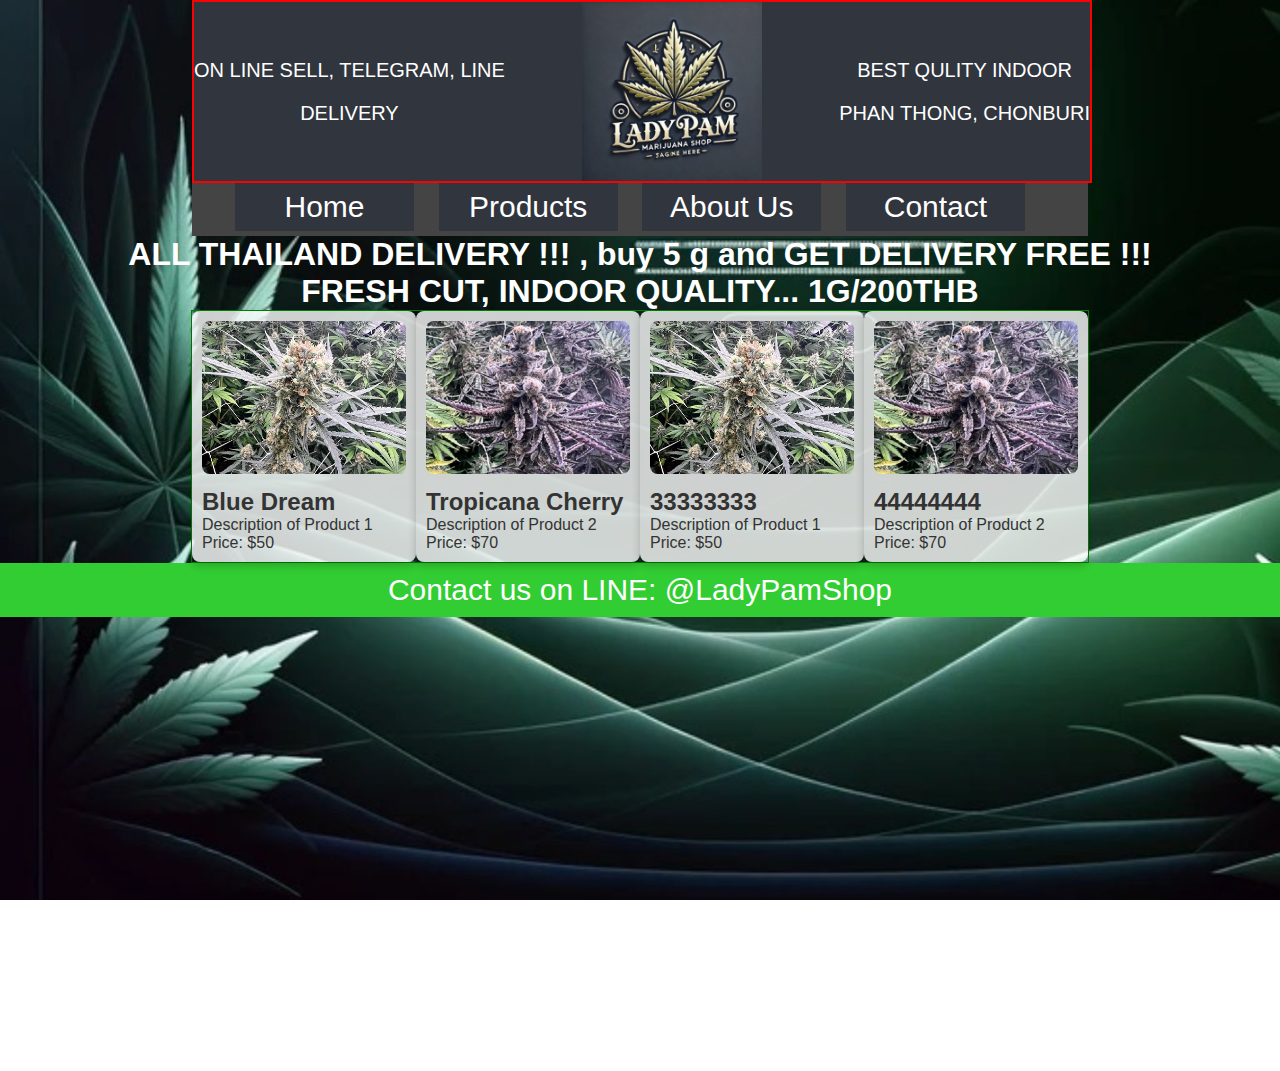
==== index.html @ d6b54296 "Add files via upload" ====
<!DOCTYPE html>
<html lang="en">
<head>
    <meta charset="UTF-8">
    <meta name="viewport" content="width=device-width, initial-scale=1.0">
    <title>Lady Pam's Marijuana Shop</title>
    <link rel="stylesheet" href="styles.css">
    <link rel="icon" href="favicon.png" type="image/x-icon">
    <style>
* {
    margin: 0;
    padding: 0;
}

body {
    
    background-image: url('tapeta_weed_1920_1080.jpg'); /* Replace with the path to the generated background */
    background-size: cover;
    background-attachment: fixed;
    font-family: Arial, sans-serif;
    color: #333;
    margin: 0;
    padding: 0;
    }

header {
    text-align: center;
    padding: 0px;
}
/*
    background-color: grey;
    
*/

header img {
    width: 20%;
    margin: 0;
    
    }

.title {
    display: flex;
    justify-content: space-between;
    align-items: center;
    padding: 0px;
    
    width: 70%;
    background-color: rgba(49, 53 ,62);
    border: 2px solid red;
    text-align: center;
    margin: 0 15%;
}
.title p {
    font-family: sans-serif;
    font-size: 20px;
    color: white;
}

.left, .right {
    display: flex;
    flex-direction: column;
}
.left p, .right p {
    margin: 10px 0;
}

nav {
    width: 70%;
    margin: 0 15%;
    background-color: #444;
    padding: 0px;
    line-height: 300%;
    }

nav ul {
    list-style-type: none;
    margin: 0;
    padding: 0;
    overflow: hidden;
    text-align: center;
    }

nav ul li {
    display: inline;
    margin-right: 20px;
/*    width: 15%;*/
    }

nav ul li a {
    color: white;
    text-decoration: none;
    font-size: 30px;
    background-color: rgb(49, 53,62);
    display: inline-block;
    width: 20%;
    
    }

section {
    width: 70%;
    margin: 0 auto;
    display: flex;
    justify-content: space-around;
    padding: 0px;
    border: 1px solid green;
    }
h1 {
    text-align: center;
    color: white;
    
}

.product {
    background-color: rgba(255, 255, 255, 0.8);
    padding: 10px;
/*    width: 50%;*/
    border-radius: 8px;
    box-shadow: 0 4px 8px rgba(0, 0, 0, 0.2);
    display: block;
}
.product img {
    width: 100%;
    height: auto;
    border-radius: 8px;
    margin-bottom: 10px;
    }

footer {
    text-align: center;
    padding: 10px;
    background-color: limegreen;
    color: white;
    font-size: 30px;
    }

iframe {
    width: 50%;
    text-align: center;
    margin: 0 25%;
}
</style>
</head>
<body>

<header>
   <div class="title">
       <div class="left">
         <p>ON LINE SELL, TELEGRAM, LINE</p>
         <p>DELIVERY </p>
           
       </div>
   
       <img src="logo1weed2.png" alt="Header Image">
       <div class="right">
         <p>BEST QULITY INDOOR</p>
         <p>PHAN THONG, CHONBURI</p>
           
       </div>
       
    <!-- Replace with your header image -->
   
   </div>
</header>

<nav>
    <ul>
        <li><a href="#home">Home</a></li>
        <li><a href="#products">Products</a></li>
        <li><a href="#about">About Us</a></li>
        <li><a href="#contact">Contact</a></li>
    </ul>
</nav>

<h1>ALL THAILAND DELIVERY !!! , buy 5 g and GET DELIVERY FREE !!!</h1>
<h1>FRESH CUT, INDOOR QUALITY... 1G/200THB</h1>

<section>
    <div class="product">
        <img src="top_weed_400x300.jpg" alt="Blue Dream">
        <h2>Blue Dream</h2>
        <p>Description of Product 1</p>
        <p>Price: $50</p>
    </div>
    <div class="product">
        <img src="top_weed_2_400x300.jpg" alt="Tropicana Cherry">
        <h2>Tropicana Cherry</h2>
        <p>Description of Product 2</p>
        <p>Price: $70</p>
    </div>
    <div class="product">
        <img src="top_weed_400x300.jpg" alt="Blue Dream">
        <h2>33333333</h2>
        <p>Description of Product 1</p>
        <p>Price: $50</p>
    </div>
    <div class="product">
        <img src="top_weed_2_400x300.jpg" alt="Tropicana Cherry">
        <h2>44444444</h2>
        <p>Description of Product 2</p>
        <p>Price: $70</p>
    </div>
</section>

<footer>
    <p>Contact us on LINE: @LadyPamShop</p>
</footer>
<iframe src="https://www.google.com/maps/embed?pb=!1m18!1m12!1m3!1d699.2599668130656!2d101.09829126391743!3d13.463101046123144!2m3!1f0!2f0!3f0!3m2!1i1024!2i768!4f13.1!3m3!1m2!1s0x311d3094759e605f%3A0x81131d28af3e38dd!2z4Lia4LiI4LiBLuC4qOC4uOC4oOC4mOC4meC4suC4geC4ow!5e0!3m2!1spl!2sth!4v1725250619120!5m2!1spl!2sth" width="600" height="450" style="border:0;" allowfullscreen="" loading="lazy" referrerpolicy="no-referrer-when-downgrade"></iframe>

</body>
</html>
---- styles.css ----
* {
    margin: 0;
    padding: 0;
}

body {
    
    background-image: url('tapeta_weed_1920_1080.jpg'); /* Replace with the path to the generated background */
    background-size: cover;
    background-attachment: fixed;
    font-family: Arial, sans-serif;
    color: #333;
    margin: 0;
    padding: 0;
    }

header {
    text-align: center;
    padding: 0px;
}
/*
    background-color: grey;
    
*/

header img {
    width: 20%;
    margin: 0;
    
    }

.title {
    display: flex;
    justify-content: space-between;
    align-items: center;
    padding: 0px;
    
    width: 70%;
    background-color: rgba(49, 53 ,62);
    border: 2px solid red;
    text-align: center;
    margin: 0 15%;
}
.title p {
    font-family: sans-serif;
    font-size: 20px;
    color: white;
}

.left, .right {
    display: flex;
    flex-direction: column;
}
.left p, .right p {
    margin: 10px 0;
}

nav {
    width: 70%;
    margin: 0 15%;
    background-color: #444;
    padding: 0px;
    line-height: 300%;
    }

nav ul {
    list-style-type: none;
    margin: 0;
    padding: 0;
    overflow: hidden;
    text-align: center;
    }

nav ul li {
    display: inline;
    margin-right: 20px;
/*    width: 15%;*/
    }

nav ul li a {
    color: white;
    text-decoration: none;
    font-size: 30px;
    background-color: rgb(49, 53,62);
    display: inline-block;
    width: 20%;
    
    }

section {
    width: 70%;
    margin: 0 auto;
    display: flex;
    justify-content: space-around;
    padding: 0px;
    border: 1px solid green;
    }
h1 {
    text-align: center;
    color: white;
    
}

.product {
    background-color: rgba(255, 255, 255, 0.8);
    padding: 10px;
/*    width: 50%;*/
    border-radius: 8px;
    box-shadow: 0 4px 8px rgba(0, 0, 0, 0.2);
    display: block;
}
.product img {
    width: 100%;
    height: auto;
    border-radius: 8px;
    margin-bottom: 10px;
    }

footer {
    text-align: center;
    padding: 10px;
    background-color: limegreen;
    color: white;
    font-size: 30px;
    }

iframe {
    width: 50%;
    text-align: center;
    margin: 0 25%;
}
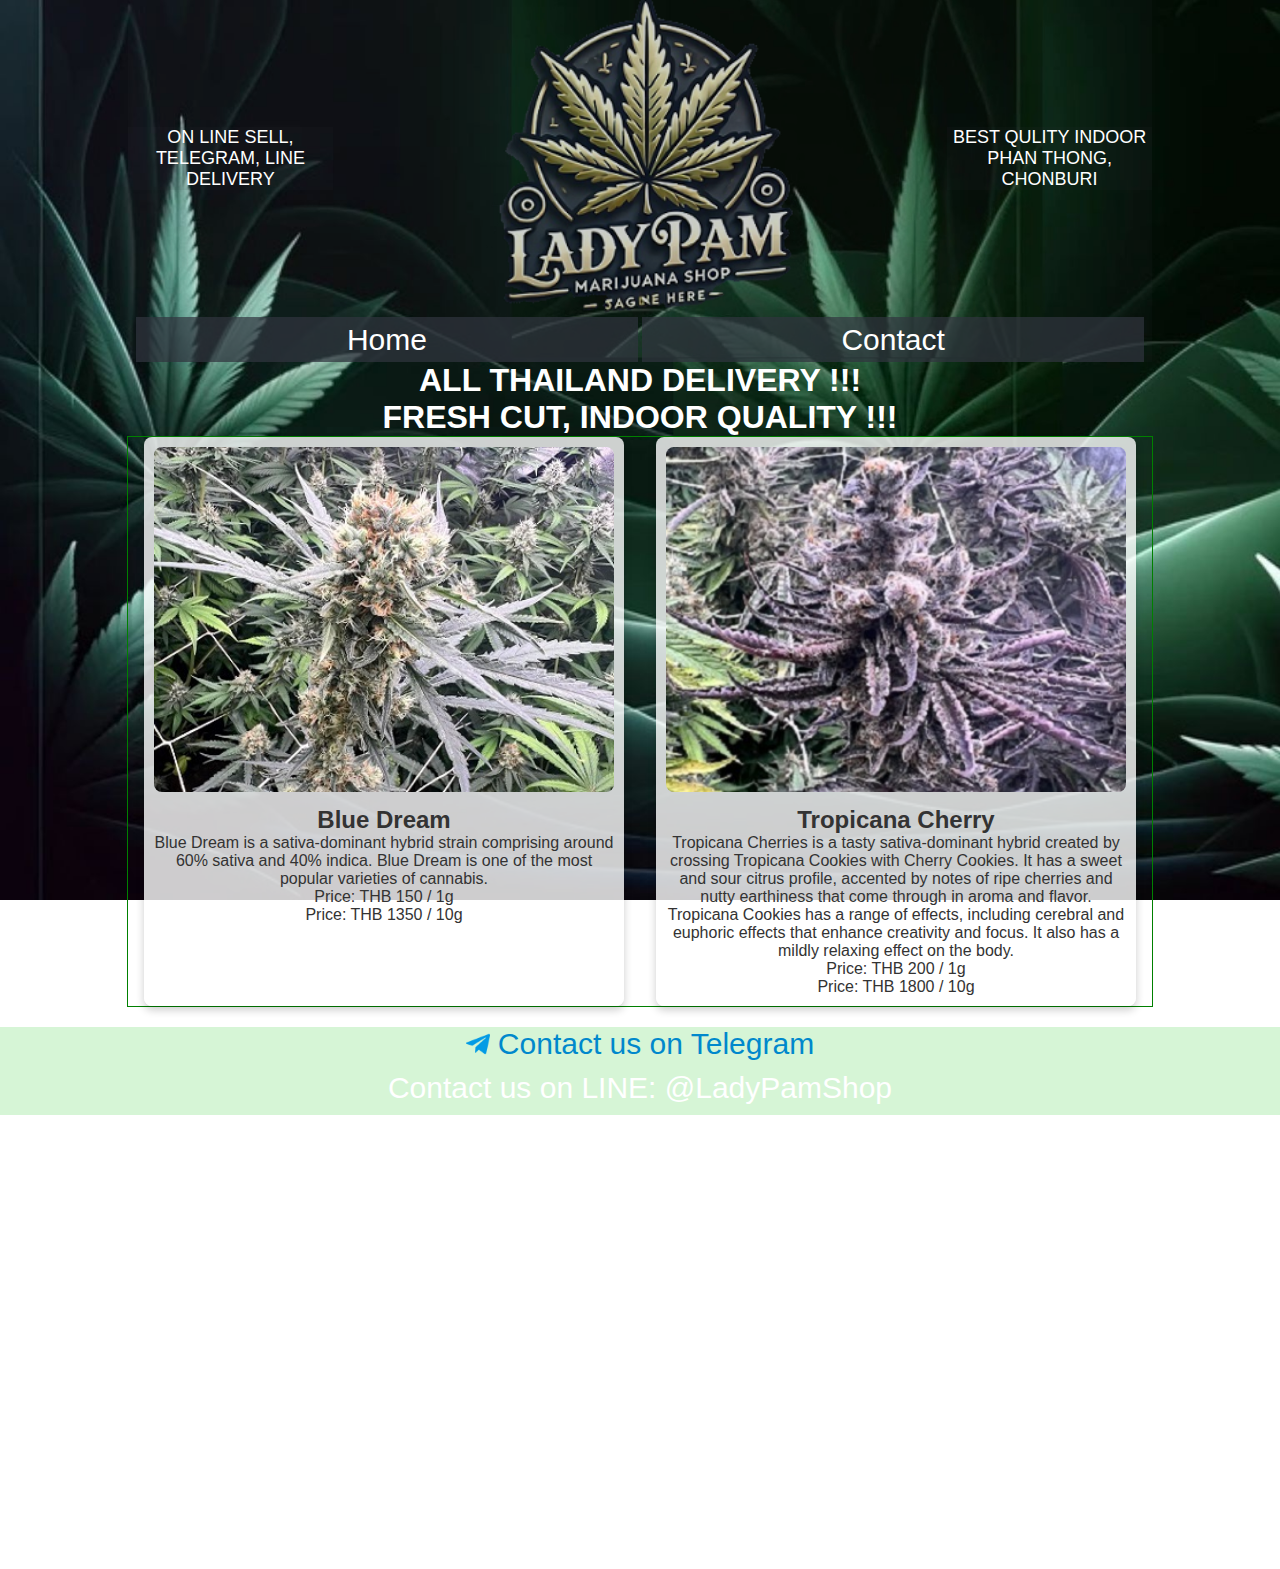
==== commit 8a8944b0: "upload" ====
--- a/index.html
+++ b/index.html
@@ -6,187 +6,50 @@
     <title>Lady Pam's Marijuana Shop</title>
     <link rel="stylesheet" href="styles.css">
     <link rel="icon" href="favicon.png" type="image/x-icon">
-    <style>
-* {
-    margin: 0;
-    padding: 0;
-}
-
-body {
     
-    background-image: url('tapeta_weed_1920_1080.jpg'); /* Replace with the path to the generated background */
-    background-size: cover;
-    background-attachment: fixed;
-    font-family: Arial, sans-serif;
-    color: #333;
-    margin: 0;
-    padding: 0;
-    }
-
-header {
-    text-align: center;
-    padding: 0px;
-}
-/*
-    background-color: grey;
-    
-*/
-
-header img {
-    width: 20%;
-    margin: 0;
-    
-    }
-
-.title {
-    display: flex;
-    justify-content: space-between;
-    align-items: center;
-    padding: 0px;
-    
-    width: 70%;
-    background-color: rgba(49, 53 ,62);
-    border: 2px solid red;
-    text-align: center;
-    margin: 0 15%;
-}
-.title p {
-    font-family: sans-serif;
-    font-size: 20px;
-    color: white;
-}
-
-.left, .right {
-    display: flex;
-    flex-direction: column;
-}
-.left p, .right p {
-    margin: 10px 0;
-}
-
-nav {
-    width: 70%;
-    margin: 0 15%;
-    background-color: #444;
-    padding: 0px;
-    line-height: 300%;
-    }
-
-nav ul {
-    list-style-type: none;
-    margin: 0;
-    padding: 0;
-    overflow: hidden;
-    text-align: center;
-    }
-
-nav ul li {
-    display: inline;
-    margin-right: 20px;
-/*    width: 15%;*/
-    }
-
-nav ul li a {
-    color: white;
-    text-decoration: none;
-    font-size: 30px;
-    background-color: rgb(49, 53,62);
-    display: inline-block;
-    width: 20%;
-    
-    }
-
-section {
-    width: 70%;
-    margin: 0 auto;
-    display: flex;
-    justify-content: space-around;
-    padding: 0px;
-    border: 1px solid green;
-    }
-h1 {
-    text-align: center;
-    color: white;
-    
-}
-
-.product {
-    background-color: rgba(255, 255, 255, 0.8);
-    padding: 10px;
-/*    width: 50%;*/
-    border-radius: 8px;
-    box-shadow: 0 4px 8px rgba(0, 0, 0, 0.2);
-    display: block;
-}
-.product img {
-    width: 100%;
-    height: auto;
-    border-radius: 8px;
-    margin-bottom: 10px;
-    }
-
-footer {
-    text-align: center;
-    padding: 10px;
-    background-color: limegreen;
-    color: white;
-    font-size: 30px;
-    }
-
-iframe {
-    width: 50%;
-    text-align: center;
-    margin: 0 25%;
-}
-</style>
 </head>
 <body>
-
 <header>
    <div class="title">
        <div class="left">
          <p>ON LINE SELL, TELEGRAM, LINE</p>
-         <p>DELIVERY </p>
-           
+         <p>DELIVERY </p> 
        </div>
-   
-       <img src="logo1weed2.png" alt="Header Image">
+       <img src="header12png200x200_png.png" alt="Header Image">
        <div class="right">
          <p>BEST QULITY INDOOR</p>
          <p>PHAN THONG, CHONBURI</p>
-           
        </div>
-       
-    <!-- Replace with your header image -->
-   
    </div>
 </header>
-
 <nav>
     <ul>
-        <li><a href="#home">Home</a></li>
+        <li><a href="index.html">Home</a></li>
+<!--
         <li><a href="#products">Products</a></li>
         <li><a href="#about">About Us</a></li>
-        <li><a href="#contact">Contact</a></li>
+-->
+        <li><a href="contact.html">Contact</a></li>
     </ul>
 </nav>
-
-<h1>ALL THAILAND DELIVERY !!! , buy 5 g and GET DELIVERY FREE !!!</h1>
-<h1>FRESH CUT, INDOOR QUALITY... 1G/200THB</h1>
-
+<h1>ALL THAILAND DELIVERY !!!</h1>
+<h1>FRESH CUT, INDOOR QUALITY !!!</h1>
 <section>
     <div class="product">
         <img src="top_weed_400x300.jpg" alt="Blue Dream">
         <h2>Blue Dream</h2>
-        <p>Description of Product 1</p>
-        <p>Price: $50</p>
+        <p>Blue Dream is a sativa-dominant hybrid strain comprising around 60% sativa and 40% indica. Blue Dream is one of the most popular varieties of cannabis.</p>
+        <p>Price: THB 150 / 1g</p>
+        <p>Price: THB 1350 / 10g</p>
     </div>
     <div class="product">
         <img src="top_weed_2_400x300.jpg" alt="Tropicana Cherry">
         <h2>Tropicana Cherry</h2>
-        <p>Description of Product 2</p>
-        <p>Price: $70</p>
+        <p>Tropicana Cherries is a tasty sativa-dominant hybrid created by crossing Tropicana Cookies with Cherry Cookies. It has a sweet and sour citrus profile, accented by notes of ripe cherries and nutty earthiness that come through in aroma and flavor. Tropicana Cookies has a range of effects, including cerebral and euphoric effects that enhance creativity and focus. It also has a mildly relaxing effect on the body.</p>
+        <p>Price: THB 200 / 1g</p>
+        <p>Price: THB 1800 / 10g</p>
     </div>
+<!--
     <div class="product">
         <img src="top_weed_400x300.jpg" alt="Blue Dream">
         <h2>33333333</h2>
@@ -199,10 +62,16 @@
         <p>Description of Product 2</p>
         <p>Price: $70</p>
     </div>
+-->
 </section>
-
+<div class="contact-link">
+        <a href="https://t.me/Martin_Poro" target="_blank">
+            <img src="telegram.png" alt="Telegram Icon"> Contact us on Telegram
+        </a>
+</div>
 <footer>
     <p>Contact us on LINE: @LadyPamShop</p>
+    
 </footer>
 <iframe src="https://www.google.com/maps/embed?pb=!1m18!1m12!1m3!1d699.2599668130656!2d101.09829126391743!3d13.463101046123144!2m3!1f0!2f0!3f0!3m2!1i1024!2i768!4f13.1!3m3!1m2!1s0x311d3094759e605f%3A0x81131d28af3e38dd!2z4Lia4LiI4LiBLuC4qOC4uOC4oOC4mOC4meC4suC4geC4ow!5e0!3m2!1spl!2sth!4v1725250619120!5m2!1spl!2sth" width="600" height="450" style="border:0;" allowfullscreen="" loading="lazy" referrerpolicy="no-referrer-when-downgrade"></iframe>
 
--- a/styles.css
+++ b/styles.css
@@ -4,28 +4,25 @@
 }
 
 body {
-    
-    background-image: url('tapeta_weed_1920_1080.jpg'); /* Replace with the path to the generated background */
+    background-image: url('tapeta_weed_1920_1080_2a.jpg');
     background-size: cover;
     background-attachment: fixed;
     font-family: Arial, sans-serif;
     color: #333;
-    margin: 0;
-    padding: 0;
-    }
-
+    text-align: center;
+    }
+
+/*
 header {
     text-align: center;
-    padding: 0px;
-}
-/*
-    background-color: grey;
-    
+}
 */
 
 header img {
-    width: 20%;
-    margin: 0;
+    width: 30%;
+    margin: 0;
+    opacity: 0.8;
+    
     
     }
 
@@ -33,34 +30,37 @@
     display: flex;
     justify-content: space-between;
     align-items: center;
-    padding: 0px;
-    
-    width: 70%;
-    background-color: rgba(49, 53 ,62);
-    border: 2px solid red;
-    text-align: center;
-    margin: 0 15%;
+    width: 80%;
+    background-color: rgba(49, 53, 62, 0.1);
+    text-align: center;
+    margin: 0 10%;
 }
 .title p {
     font-family: sans-serif;
-    font-size: 20px;
-    color: white;
+    font-size: 18px;
+    color: white;
+/*    background-color: rgba(255, 255, 255, 0.8);*/
+    background-color: rgba(49, 53, 62, 0.1);
 }
 
 .left, .right {
     display: flex;
     flex-direction: column;
+    width: 20%
 }
 .left p, .right p {
-    margin: 10px 0;
+/*    margin: 10px 0;*/
+    text-align: center;
+    margin: 0;
 }
 
 nav {
-    width: 70%;
-    margin: 0 15%;
-    background-color: #444;
+    width: 80%;
+    margin: 0 10%;
+/*    background-color: #444;*/
+    background-color: rgba(49, 53, 62, 0.1);
     padding: 0px;
-    line-height: 300%;
+    line-height: 200%;
     }
 
 nav ul {
@@ -72,8 +72,9 @@
     }
 
 nav ul li {
+    padding: 0;
     display: inline;
-    margin-right: 20px;
+    margin: 0;
 /*    width: 15%;*/
     }
 
@@ -81,14 +82,19 @@
     color: white;
     text-decoration: none;
     font-size: 30px;
-    background-color: rgb(49, 53,62);
+/*    background-color: limegreen;*/
+    background-color: rgba(49, 53, 62, 0.7);
     display: inline-block;
-    width: 20%;
-    
-    }
+    width: 49%;
+    line-height: 150%;
+    
+    }
+nav ul li a:hover {
+    color: #006699;        /* Darken color on hover */
+}
 
 section {
-    width: 70%;
+    width: 80%;
     margin: 0 auto;
     display: flex;
     justify-content: space-around;
@@ -108,6 +114,7 @@
     border-radius: 8px;
     box-shadow: 0 4px 8px rgba(0, 0, 0, 0.2);
     display: block;
+    width: 45%;
 }
 .product img {
     width: 100%;
@@ -119,13 +126,77 @@
 footer {
     text-align: center;
     padding: 10px;
-    background-color: limegreen;
+    background-color: rgba(50, 205, 50, 0.2);
     color: white;
     font-size: 30px;
     }
 
 iframe {
-    width: 50%;
-    text-align: center;
-    margin: 0 25%;
+    width: 70%;
+/*    text-align: center;*/
+    
+}
+
+.contact-link {
+    text-align: center; /* Center the link */
+    margin-top: 20px;   /* Add some space above the link */
+    width: 100%;
+    background-color: rgba(50, 205, 50, 0.2);
+    
+}
+
+.contact-link a {
+    text-decoration: none; /* Remove underline */
+    color: #0088cc;        /* Telegram blue color */
+    font-size: 30px;       /* Adjust font size */
+    font-family: Arial, sans-serif; /* Set font */
+    display: inline-flex;  /* Align icon and text */
+    align-items: center;   /* Vertically align icon and text */
+/*    background-color: rgba(49, 53, 62, 0.7);*/
+/*    width: 100%;*/
+    
+}
+
+.contact-link a:hover {
+    color: #006699;        /* Darken color on hover */
+}
+
+.contact-link img {
+    width: 24px;           /* Set icon size */
+    height: auto;          /* Maintain aspect ratio */
+    margin-right: 8px;     /* Add space between icon and text */
+    text-align: center;
+}
+
+.find-us-container {
+    text-align: center;
+/*    background-color: rgba(50, 205, 50, 0.2);*/
+    
+}
+
+.find-us-text {
+    font-size: 30px;       /* Large font size */
+    font-weight: bold;     /* Bold text */
+    color: #2c3e50;        /* Dark blue-grey color */
+    font-family: 'Arial', sans-serif;
+    margin-bottom: 20px;   /* Space between text and arrow */
+}
+
+.arrow-down {
+    font-size: 48px;       /* Large arrow size */
+    color: #3498db;        /* Bright blue color */
+    animation: bounce 2s infinite; /* Bounce animation */
+}
+
+/* Bounce animation */
+@keyframes bounce {
+    0%, 20%, 50%, 80%, 100% {
+        transform: translateY(0);
+    }
+    40% {
+        transform: translateY(-15px);
+    }
+    60% {
+        transform: translateY(-7px);
+    }
 }